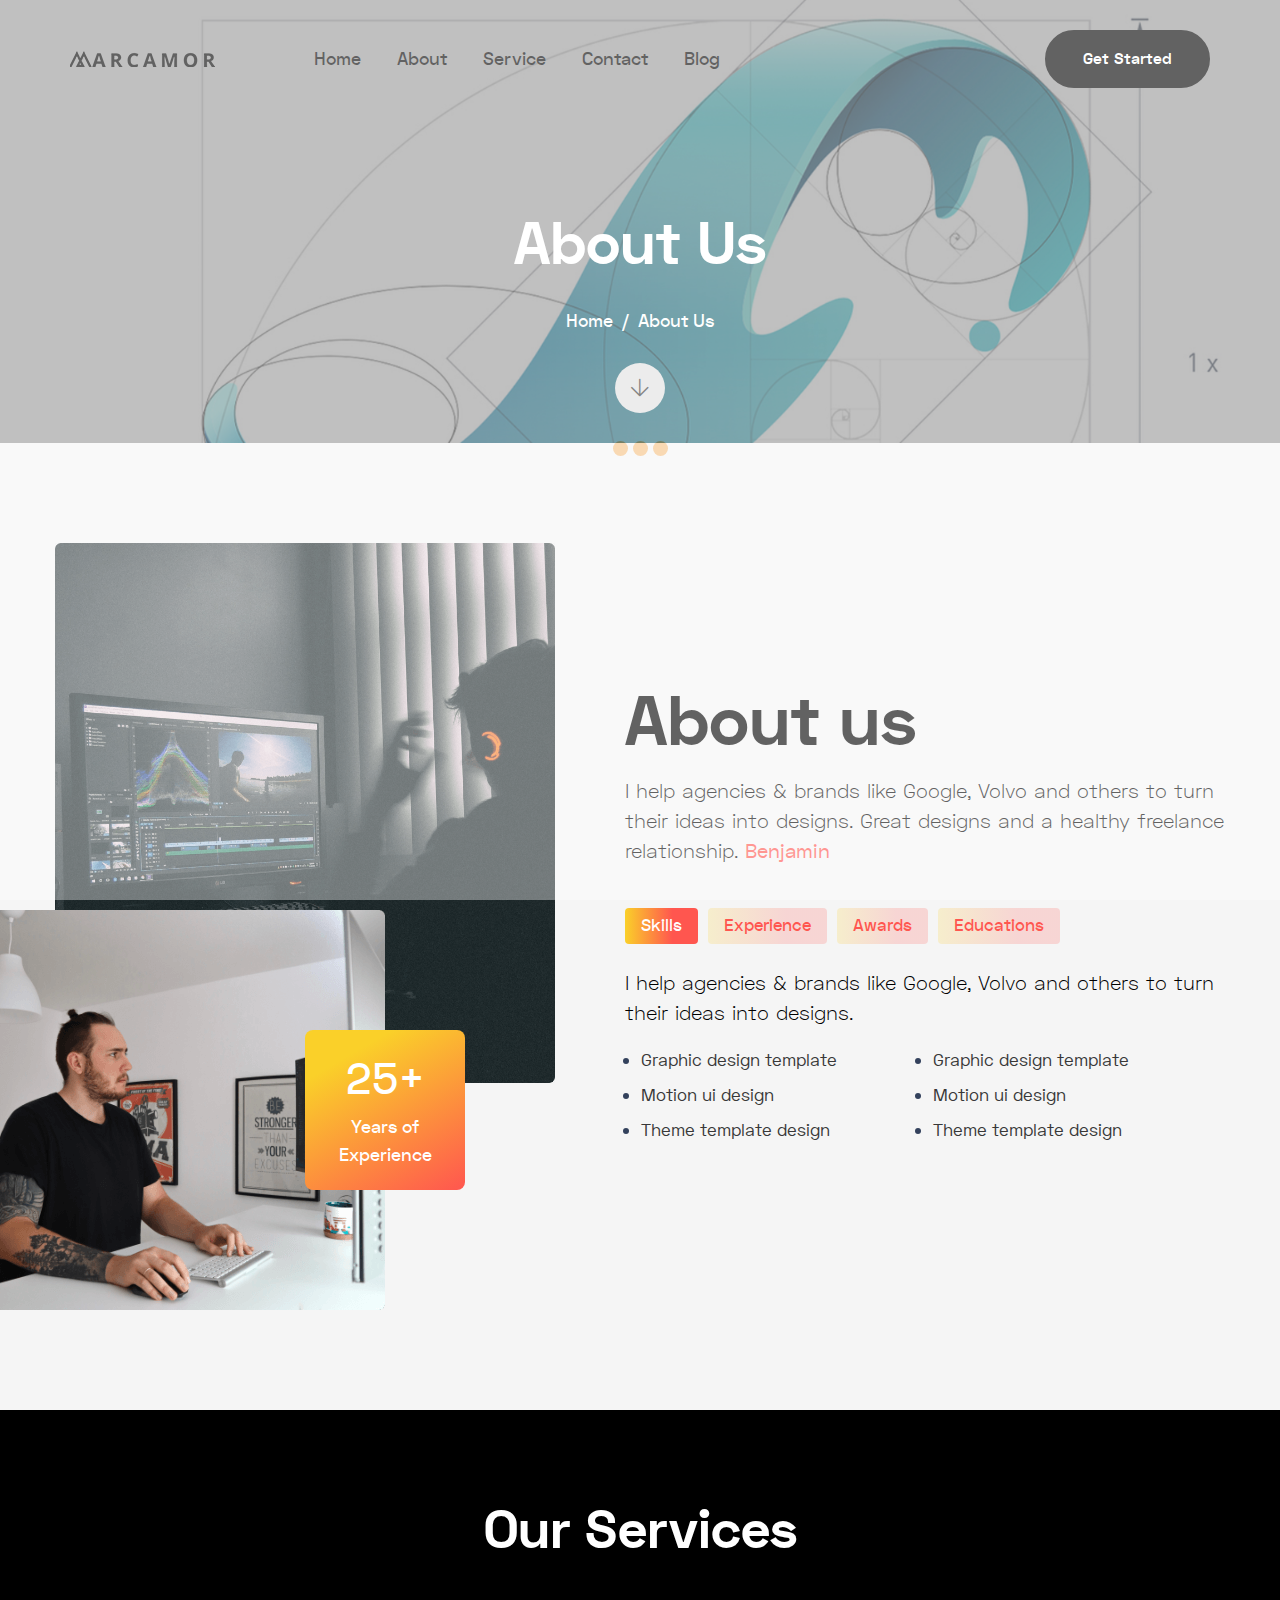
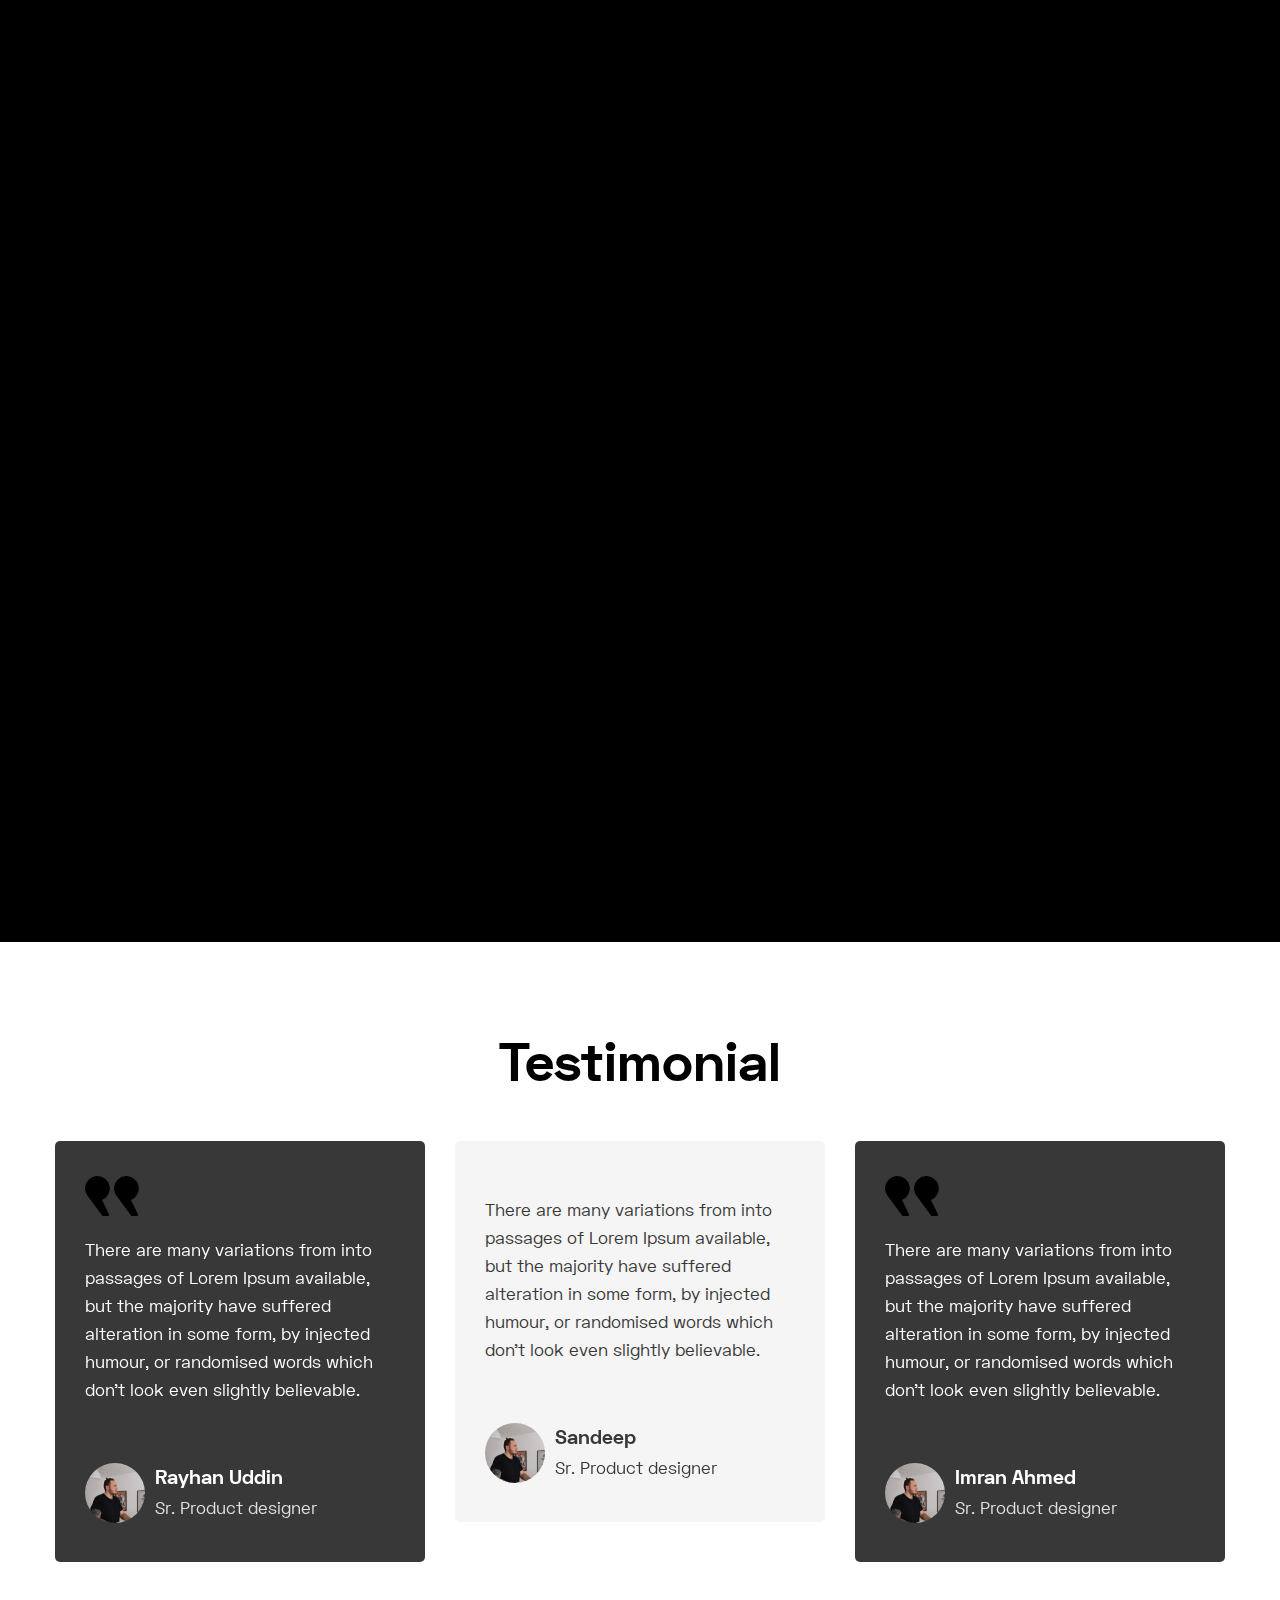
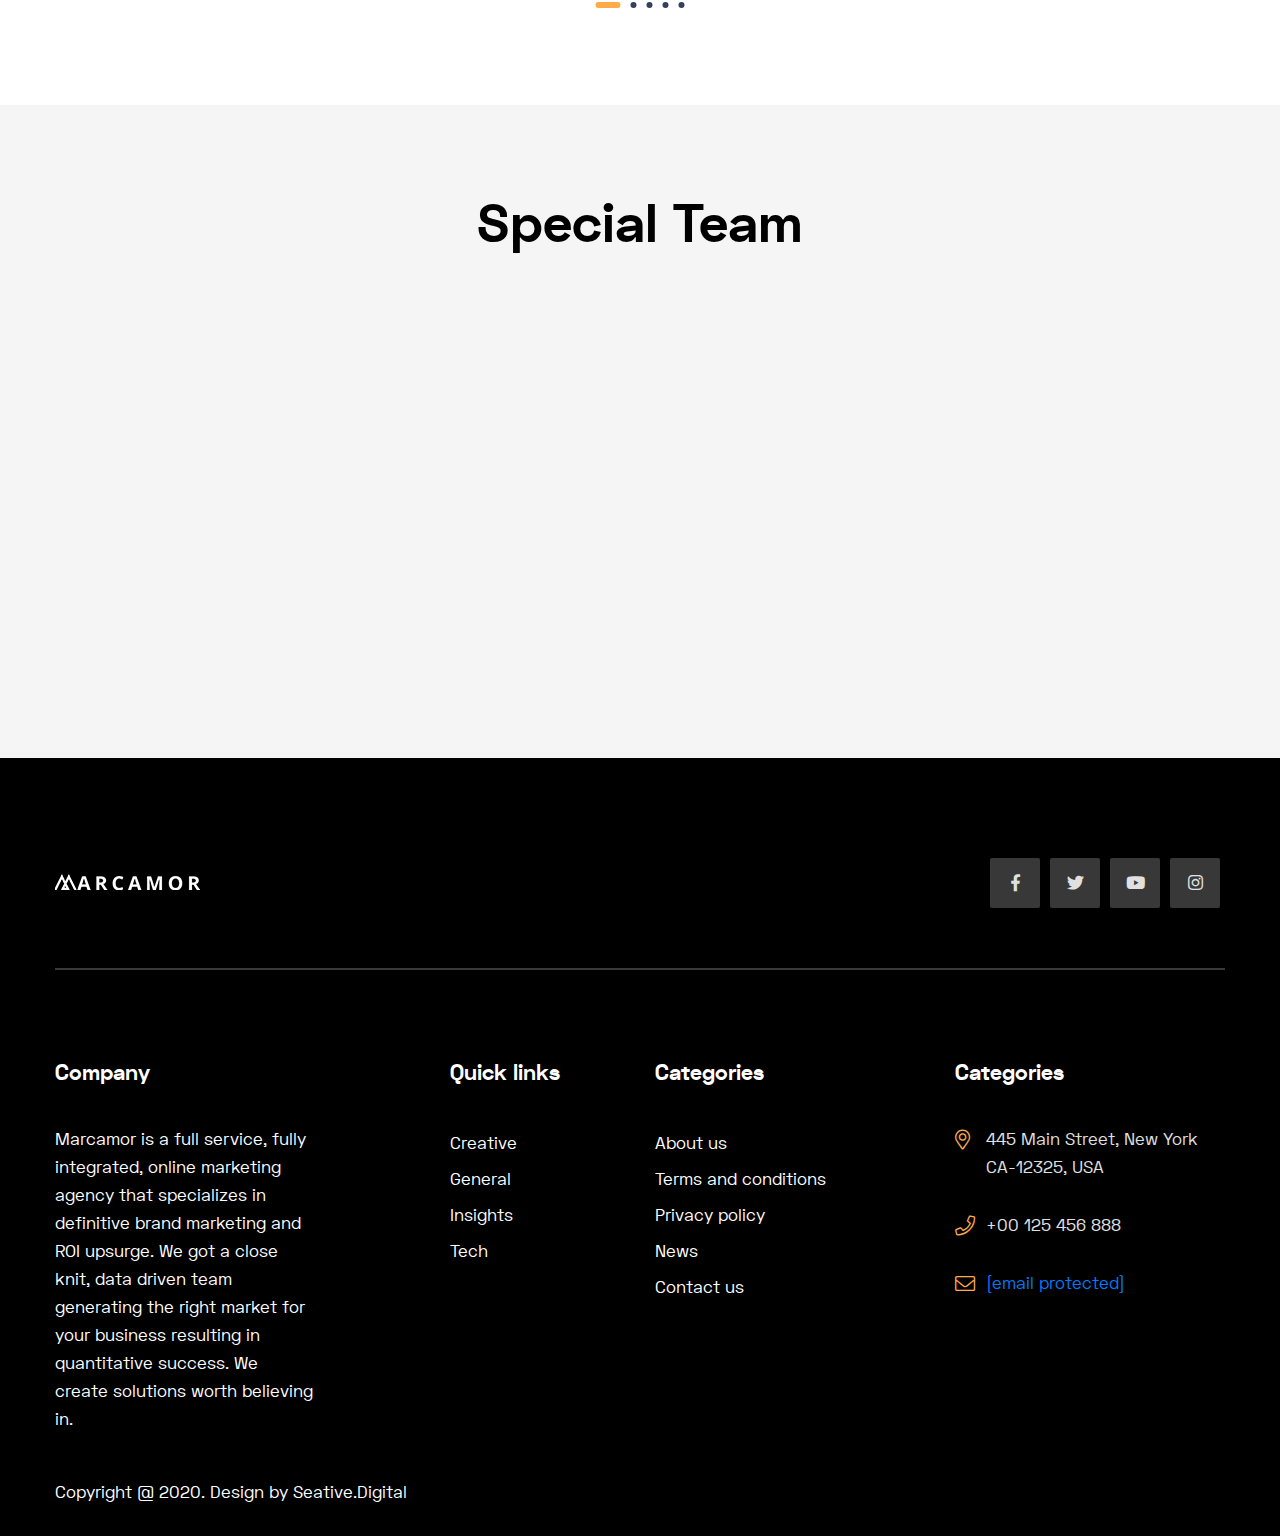
==== about-us.html @ d854a701 "changes" ====
<!doctype html>
<html lang="en">

<head>

<meta charset="utf-8">
<meta http-equiv="x-ua-compatible" content="ie=edge">
<meta name="description" content="">
<meta name="viewport" content="width=device-width, initial-scale=1, shrink-to-fit=no">

<title>marcamor</title>

<link rel="shortcut icon" href="assets/images/favicon.png" type="image/png">

<link rel="stylesheet" href="assets/css/bootstrap.min.css">

<link rel="stylesheet" href="assets/css/font-awesome.min.css">

<link rel="stylesheet" href="assets/css/magnific-popup.css">

<link rel="stylesheet" href="assets/css/animate.min.css">

<link rel="stylesheet" href="assets/css/slick.css">

<link rel="stylesheet" href="assets/css/default.css">

<link rel="stylesheet" href="assets/css/style.css">
</head>
<body class="bg-white">

<div class="preloader">
<div class="lds-ellipsis">
<span></span>
<span></span>
<span></span>
</div>
</div>


<header class="header-area header-14-area">
    <div class="header-nav">
    <div class="container-fluid">
    <div class="row">
    <div class="col-lg-12">
    <div class="navigation">
    <nav class="navbar navbar-expand-lg navbar-light ">
    <a class="navbar-brand" href="index.html"><img src="assets/images/logo-13.png" alt=""></a> 
    <button class="navbar-toggler" type="button" data-toggle="collapse" data-target="#navbarSupportedContent" aria-controls="navbarSupportedContent" aria-expanded="false" aria-label="Toggle navigation">
    <span class="toggler-icon"></span>
    <span class="toggler-icon"></span>
    <span class="toggler-icon"></span>
    </button> 
    <div class="collapse navbar-collapse sub-menu-bar" id="navbarSupportedContent">
    <ul class="navbar-nav mr-auto">
    <li class="nav-item active">
    <a class="nav-link" href="index.html">Home</a>
    <ul class="sub-menu">
    <li><a href="index.html">Home</a></li>
    </ul>
    </li>
    <li class="nav-item">
    <a class="nav-link" href="about-us.html">About </a>
    
    </li>
    <li class="nav-item">
    <a class="nav-link" href="services.html">Service </a>
    
    </li>
    
    
    <li class="nav-item">
    <a class="nav-link" href="contact.html">Contact</a>
    </li>
    <li class="nav-item">
        <a class="nav-link" href="blog.html">Blog </a>
        
        </li>
    </ul>
    </div> 
    <div class="navbar-btn d-none d-sm-block">
    <a class="main-btn" href="#">Get Started</a>
    </div>
    </nav>
    </div> 
    </div>
    </div> 
    </div>
    </div>
    </header>


<div class="page-title-area">
<div class="section__bg"></div>
<div class="container">
<div class="row">
<div class="col-lg-12">
<div class="page-title-content text-center">
<h3 class="title">About Us</h3>
<nav aria-label="breadcrumb">
<ol class="breadcrumb">
<li class="breadcrumb-item"><a href="#">Home</a></li>
<li class="breadcrumb-item active" aria-current="page">About Us</li>
</ol>
</nav>
<div class="scroll-to-down">
<a href="#portfolio-scroll"><i class="fal fa-arrow-down"></i></a>
</div>
</div>
</div>
</div>
</div>
</div>


<section class="about-2-area about-5-area">
<div class="container">
<div class="row align-items-center">
<div class="col-lg-6">
<div class="about-2-thumb mt-30 animated wow fadeInLeft" data-wow-duration="3000ms" data-wow-delay="0ms">
<div class="thumb">
<img src="assets/images/about-thumb-4.png" alt="">
</div>
<div class="thumb-2 ml-80">
<img src="assets/images/about-thumb-5.png" alt="">
<div class="box">
<h3 class="title"><span>25</span>+</h3>
<span> Years of Experience</span>
</div>
</div>
</div>
</div>
<div class="col-lg-6 col-md-9">
<div class="about-5-content">
<h3 class="title">About us</h3>
<div class="text">
<p>I help agencies & brands like Google, Volvo and others to turn their ideas into designs. Great designs and a healthy freelance relationship. <span>Benjamin</span></p>
</div>
<ul class="nav nav-pills mb-4" id="pills-tab" role="tablist">
<li class="nav-item" role="presentation">
<a class="nav-link active" id="pills-home-tab" data-toggle="pill" href="#pills-home" role="tab" aria-controls="pills-home" aria-selected="true">Skills</a>
</li>
<li class="nav-item" role="presentation">
<a class="nav-link" id="pills-profile-tab" data-toggle="pill" href="#pills-profile" role="tab" aria-controls="pills-profile" aria-selected="false">Experience</a>
</li>
<li class="nav-item" role="presentation">
<a class="nav-link" id="pills-contact-tab" data-toggle="pill" href="#pills-contact" role="tab" aria-controls="pills-contact" aria-selected="false">Awards</a>
</li>
<li class="nav-item" role="presentation">
<a class="nav-link" id="pills-4-tab" data-toggle="pill" href="#pills-4" role="tab" aria-controls="pills-4" aria-selected="false">Educations</a>
</li>
</ul>
<div class="tab-content" id="pills-tabContent">
<div class="tab-pane fade show active " id="pills-home" role="tabpanel" aria-labelledby="pills-home-tab">
<div class="text">
<p>I help agencies & brands like Google, Volvo and others to turn their ideas into designs.</p>
</div>
<div class="list d-sm-flex d-block">
<ul class="item-1">
<li><a href="#">Graphic design template</a></li>
<li><a href="#">Motion ui design</a></li>
<li><a href="#">Theme template design</a></li>
</ul>
<ul>
<li><a href="#">Graphic design template</a></li>
<li><a href="#">Motion ui design</a></li>
<li><a href="#">Theme template design</a></li>
</ul>
</div>
</div>
<div class="tab-pane fade" id="pills-profile" role="tabpanel" aria-labelledby="pills-profile-tab">
<div class="text">
<p>I help agencies & brands like Google, Volvo and others to turn their ideas into designs.</p>
</div>
<div class="list d-sm-flex d-block">
<ul class="item-1">
<li><a href="#">Graphic design template</a></li>
<li><a href="#">Motion ui design</a></li>
<li><a href="#">Theme template design</a></li>
</ul>
<ul>
<li><a href="#">Graphic design template</a></li>
<li><a href="#">Motion ui design</a></li>
<li><a href="#">Theme template design</a></li>
</ul>
</div>
</div>
<div class="tab-pane fade" id="pills-contact" role="tabpanel" aria-labelledby="pills-contact-tab">
<div class="text">
<p>I help agencies & brands like Google, Volvo and others to turn their ideas into designs.</p>
</div>
<div class="list d-sm-flex d-block">
<ul class="item-1">
<li><a href="#">Graphic design template</a></li>
<li><a href="#">Motion ui design</a></li>
<li><a href="#">Theme template design</a></li>
</ul>
<ul>
<li><a href="#">Graphic design template</a></li>
<li><a href="#">Motion ui design</a></li>
<li><a href="#">Theme template design</a></li>
</ul>
</div>
</div>
<div class="tab-pane fade" id="pills-4" role="tabpanel" aria-labelledby="pills-4-tab">
<div class="text">
<p>I help agencies & brands like Google, Volvo and others to turn their ideas into designs.</p>
</div>
<div class="list d-sm-flex d-block">
<ul class="item-1">
<li><a href="#">Graphic design template</a></li>
<li><a href="#">Motion ui design</a></li>
<li><a href="#">Theme template design</a></li>
</ul>
<ul>
<li><a href="#">Graphic design template</a></li>
<li><a href="#">Motion ui design</a></li>
<li><a href="#">Theme template design</a></li>
</ul>
</div>
</div>
</div>
</div>
</div>
</div>
</div>
</section>


<section class="services-5-area about-service-3-area">
<div class="container">
<div class="row">
<div class="col-lg-12">
<div class="services-title text-center">
<h3 class="title">Our Services</h3>
</div>
</div>
</div>
<div class="row justify-content-center">
<div class="col-lg-4 col-md-6 col-sm-8">
<div class="services-5-item animated wow fadeInLeft" data-wow-duration="1000ms" data-wow-delay="0ms">
<div class="sercices-content mt-30">
<h4 class="title">Product design</h4>
<ul>
<li>Graphic design template</li>
<li>Motion ui design</li>
<li>Theme template design</li>
<li>User interface design</li>
<li>User experience design</li>
<li>Theme template design</li>
<li>User interface design</li>
</ul>
<div class="sercices-overlay">
<a class="main-btn" href="#">More details</a>
</div>
</div>
<div class="sercices-thumb mt-30">
<img src="assets/images/services-item-1.png" alt="">
</div>
</div>
</div>
<div class="col-lg-4 col-md-6 col-sm-8">
<div class="services-5-item animated wow fadeInUp" data-wow-duration="1000ms" data-wow-delay="300ms">
<div class="sercices-thumb mt-30">
<img src="assets/images/services-item-2.png" alt="">
</div>
<div class="sercices-content mt-30">
<h4 class="title">Product design</h4>
<ul>
<li>Graphic design template</li>
<li>Motion ui design</li>
<li>Theme template design</li>
<li>User interface design</li>
<li>User experience design</li>
<li>Theme template design</li>
<li>User interface design</li>
</ul>
<div class="sercices-overlay">
<a class="main-btn" href="#">More details</a>
</div>
</div>
</div>
</div>
<div class="col-lg-4 col-md-6 col-sm-8">
<div class="services-5-item item-3 animated wow fadeInRight" data-wow-duration="1000ms" data-wow-delay="600ms">
<div class="sercices-content mt-30">
<h4 class="title">Product design</h4>
<ul>
<li>Graphic design template</li>
<li>Motion ui design</li>
<li>Theme template design</li>
<li>User interface design</li>
<li>User experience design</li>
<li>Theme template design</li>
<li>User interface design</li>
</ul>
<div class="sercices-overlay">
<a class="main-btn" href="#">More details</a>
</div>
</div>
<div class="sercices-thumb mt-30">
<img src="assets/images/services-item-3.png" alt="">
</div>
</div>
</div>
</div>
</div>
</section>


<section class="testimonial-area testimonial-5-area about-testimonial-area">
<div class="container">
<div class="row justify-content-center">
<div class="col-lg-6 col-md-9">
<div class="section-title section-title-2 text-center">
<h3 class="title">Testimonial</h3>
</div>
</div>
</div>
<div class="row testimonial-active">
<div class="col-lg-4">
<div class="testimonial-item testimonial-5-item mt-30">
<div class="quote">
<g id="Group_21" data-name="Group 21" transform="translate(0 0)">
<path data-name="Union 1" d="M47.055,40a1.21,1.21,0,0,1-1.018-.509L31.106,19.357A12.178,12.178,0,0,1,29.07,11.1,12.364,12.364,0,1,1,45.98,23.881l6.957,14.253A1.313,1.313,0,0,1,51.806,40ZM18.1,40a1.209,1.209,0,0,1-1.018-.509L2.149,19.357A12.77,12.77,0,0,1,.056,11.043,12.395,12.395,0,1,1,17.023,23.881L23.98,38.134A1.313,1.313,0,0,1,22.849,40Z" transform="translate(0 0)" />
</g>
</svg>
</div>
<p>There are many variations from into passages of Lorem Ipsum available, but the majority have suffered alteration in some form, by injected humour, or randomised words which don’t look even slightly believable.</p>
<div class="info">
<img src="assets/images/testimonial-user.png" alt="">
<h5 class="title">Sandeep </h5>
<span>Sr. Product designer</span>
</div>
</div>
</div>
<div class="col-lg-4">
<div class="testimonial-item testimonial-5-item mt-30">
<div class="quote">
<svg xmlns="http://www.w3.org/2000/svg" width="53.729" height="40" viewBox="0 0 53.729 40">
<g data-name="Group 21" transform="translate(0 0)">
<path data-name="Union 1" d="M47.055,40a1.21,1.21,0,0,1-1.018-.509L31.106,19.357A12.178,12.178,0,0,1,29.07,11.1,12.364,12.364,0,1,1,45.98,23.881l6.957,14.253A1.313,1.313,0,0,1,51.806,40ZM18.1,40a1.209,1.209,0,0,1-1.018-.509L2.149,19.357A12.77,12.77,0,0,1,.056,11.043,12.395,12.395,0,1,1,17.023,23.881L23.98,38.134A1.313,1.313,0,0,1,22.849,40Z" transform="translate(0 0)" />
</g>
</svg>
</div>
<p>There are many variations from into passages of Lorem Ipsum available, but the majority have suffered alteration in some form, by injected humour, or randomised words which don’t look even slightly believable.</p>
<div class="info">
<img src="assets/images/testimonial-user.png" alt="">
<h5 class="title">Imran Ahmed</h5>
<span>Sr. Product designer</span>
</div>
</div>
</div>
<div class="col-lg-4">
<div class="testimonial-item testimonial-5-item mt-30">
<div class="quote">
<svg xmlns="http://www.w3.org/2000/svg" width="53.729" height="40" viewBox="0 0 53.729 40">
<g data-name="Group 21" transform="translate(0 0)">
<path data-name="Union 1" d="M47.055,40a1.21,1.21,0,0,1-1.018-.509L31.106,19.357A12.178,12.178,0,0,1,29.07,11.1,12.364,12.364,0,1,1,45.98,23.881l6.957,14.253A1.313,1.313,0,0,1,51.806,40ZM18.1,40a1.209,1.209,0,0,1-1.018-.509L2.149,19.357A12.77,12.77,0,0,1,.056,11.043,12.395,12.395,0,1,1,17.023,23.881L23.98,38.134A1.313,1.313,0,0,1,22.849,40Z" transform="translate(0 0)" />
</g>
</svg>
</div>
<p>There are many variations from into passages of Lorem Ipsum available, but the majority have suffered alteration in some form, by injected humour, or randomised words which don’t look even slightly believable.</p>
<div class="info">
<img src="assets/images/testimonial-user.png" alt="">
<h5 class="title">Yarini</h5>
<span>Sr. Product designer</span>
</div>
</div>
</div>
<div class="col-lg-4">
<div class="testimonial-item testimonial-5-item mt-30">
<div class="quote">
<svg xmlns="http://www.w3.org/2000/svg" width="53.729" height="40" viewBox="0 0 53.729 40">
<g data-name="Group 21" transform="translate(0 0)">
<path data-name="Union 1" d="M47.055,40a1.21,1.21,0,0,1-1.018-.509L31.106,19.357A12.178,12.178,0,0,1,29.07,11.1,12.364,12.364,0,1,1,45.98,23.881l6.957,14.253A1.313,1.313,0,0,1,51.806,40ZM18.1,40a1.209,1.209,0,0,1-1.018-.509L2.149,19.357A12.77,12.77,0,0,1,.056,11.043,12.395,12.395,0,1,1,17.023,23.881L23.98,38.134A1.313,1.313,0,0,1,22.849,40Z" transform="translate(0 0)" />
</g>
</svg>
</div>
<p>There are many variations from into passages of Lorem Ipsum available, but the majority have suffered alteration in some form, by injected humour, or randomised words which don’t look even slightly believable.</p>
<div class="info">
<img src="assets/images/testimonial-user.png" alt="">
<h5 class="title">Mosharof Hossain</h5>
<span>Sr. Product designer</span>
</div>
</div>
</div>
<div class="col-lg-4">
<div class="testimonial-item testimonial-5-item mt-30">
<div class="quote">
<svg xmlns="http://www.w3.org/2000/svg" width="53.729" height="40" viewBox="0 0 53.729 40">
<g data-name="Group 21" transform="translate(0 0)">
<path data-name="Union 1" d="M47.055,40a1.21,1.21,0,0,1-1.018-.509L31.106,19.357A12.178,12.178,0,0,1,29.07,11.1,12.364,12.364,0,1,1,45.98,23.881l6.957,14.253A1.313,1.313,0,0,1,51.806,40ZM18.1,40a1.209,1.209,0,0,1-1.018-.509L2.149,19.357A12.77,12.77,0,0,1,.056,11.043,12.395,12.395,0,1,1,17.023,23.881L23.98,38.134A1.313,1.313,0,0,1,22.849,40Z" transform="translate(0 0)" />
</g>
</svg>
</div>
<p>There are many variations from into passages of Lorem Ipsum available, but the majority have suffered alteration in some form, by injected humour, or randomised words which don’t look even slightly believable.</p>
<div class="info">
<img src="assets/images/testimonial-user.png" alt="">
<h5 class="title">Rayhan Uddin</h5>
<span>Sr. Product designer</span>
</div>
</div>
</div>
</div>
</div>
</section>


<section class="team-2-area team-about-3 gray-bg">
<div class="container">
<div class="row">
<div class="col-lg-12">
<div class="section-title text-center">
<h3 class="title">Special Team</h3>
</div>
</div>
</div>
<div class="row justify-content-center">
<div class="col-lg-3 col-md-6 col-sm-8">
<div class="team-2-item mt-30 animated wow fadeInUp" data-wow-duration="1000ms" data-wow-delay="0ms">
<img src="assets/images/team-member.png" alt="">
<div class="team-overlay">
<div class="item">
<h4 class="title">Sandeep </h4>
<span>Product Designer</span>
<ul>
<li><a href="#"><i class="fab fa-facebook-f"></i></a></li>
<li><a href="#"><i class="fab fa-twitter"></i></a></li>
<li><a href="#"><i class="fab fa-youtube"></i></a></li>
<li><a href="#"><i class="fab fa-instagram"></i></a></li>
</ul>
</div>
</div>
<div class="team-overlay-2 text-center">
<img src="assets/images/team-1.png" alt="">
<h4 class="title">Sandeep </h4>
<span>Product Designer</span>
</div>
</div>
</div>
<div class="col-lg-3 col-md-6 col-sm-8">
<div class="team-2-item mt-30 animated wow fadeInUp" data-wow-duration="1000ms" data-wow-delay="300ms">
<img src="assets/images/team-member.png" alt="">
<div class="team-overlay">
<div class="item">
<h4 class="title">Yarini</h4>
<span>Product Designer</span>
<ul>
<li><a href="#"><i class="fab fa-facebook-f"></i></a></li>
<li><a href="#"><i class="fab fa-twitter"></i></a></li>
<li><a href="#"><i class="fab fa-youtube"></i></a></li>
<li><a href="#"><i class="fab fa-instagram"></i></a></li>
</ul>
</div>
</div>
<div class="team-overlay-2 text-center">
<img src="assets/images/team-1.png" alt="">
<h4 class="title">Yarini</h4>
<span>Product Designer</span>
</div>
</div>
</div>
<div class="col-lg-3 col-md-6 col-sm-8">
<div class="team-2-item mt-30 animated wow fadeInUp" data-wow-duration="1000ms" data-wow-delay="600ms">
<img src="assets/images/team-member.png" alt="">
<div class="team-overlay">
 <div class="item">
<h4 class="title">Rayhan Uddin</h4>
<span>Product Designer</span>
<ul>
<li><a href="#"><i class="fab fa-facebook-f"></i></a></li>
<li><a href="#"><i class="fab fa-twitter"></i></a></li>
<li><a href="#"><i class="fab fa-youtube"></i></a></li>
<li><a href="#"><i class="fab fa-instagram"></i></a></li>
</ul>
</div>
</div>
<div class="team-overlay-2 text-center">
<img src="assets/images/team-2.png" alt="">
<h4 class="title">Rayhan Uddin</h4>
<span>Product Designer</span>
</div>
</div>
</div>
<div class="col-lg-3 col-md-6 col-sm-8">
<div class="team-2-item mt-30 animated wow fadeInUp" data-wow-duration="1000ms" data-wow-delay="900ms">
<img src="assets/images/team-member.png" alt="">
<div class="team-overlay">
<div class="item">
<h4 class="title">Thaherul Islam</h4>
<span>Product Designer</span>
<ul>
<li><a href="#"><i class="fab fa-facebook-f"></i></a></li>
<li><a href="#"><i class="fab fa-twitter"></i></a></li>
<li><a href="#"><i class="fab fa-youtube"></i></a></li>
<li><a href="#"><i class="fab fa-instagram"></i></a></li>
</ul>
</div>
</div>
<div class="team-overlay-2 text-center">
<img src="assets/images/team-3.png" alt="">
<h4 class="title">Thaherul Islam</h4>
<span>Product Designer</span>
</div>
</div>
</div>
</div>
</div>
</section>


<footer class="footer-area">
<div class="container">
<div class="row">
<div class="col-lg-12">
<div class="footer-top d-block d-sm-flex  justify-content-between align-items-center">
<div class="footer-logo">
<a href="#"><img src="assets/images/logo.png" alt=""></a>
</div>
<div class="footer-social">
<ul>
<li><a href="#"><i class="fab fa-facebook-f"></i></a></li>
<li><a href="#"><i class="fab fa-twitter"></i></a></li>
<li><a href="#"><i class="fab fa-youtube"></i></a></li>
<li><a href="#"><i class="fab fa-instagram"></i></a></li>
</ul>
</div>
</div>
</div>
</div>
<div class="footer-item">
<div class="row">
<div class="col-lg-3 col-md-6">
<div class="footer-about mt-30">
<h4 class="title">Company</h4>
<p>
    Marcamor is a full service, fully integrated, online marketing agency that specializes in definitive brand marketing and ROI upsurge. We got a close knit, data driven team generating the right market for your business resulting in quantitative success. We create solutions worth believing in.</p>
</div>
</div>
<div class="col-lg-3 col-md-6 col-sm-6">
<div class="footer-list mt-30 ml-95">
<h4 class="title">Quick links</h4>
<ul>
<li><a href="#">Creative</a></li>
<li><a href="#">General</a></li>
<li><a href="#">Insights</a></li>
<li><a href="#">Tech</a></li>
</ul>
</div>
</div>
<div class="col-lg-3 col-md-6 col-sm-6">
<div class="footer-list mt-30">
<h4 class="title">Categories</h4>
<ul>
<li><a href="#">About us</a></li>
<li><a href="#">Terms and conditions</a></li>
<li><a href="#">Privacy policy</a></li>
<li><a href="#">News</a></li>
<li><a href="#">Contact us</a></li>
</ul>
</div>
</div>
<div class="col-lg-3 col-md-6">
<div class="footer-info mt-30">
<h3 class="title">Categories</h3>
<ul>
<li><i class="fal fa-map-marker-alt"></i> 445 Main Street, New York CA-12325, USA </li>
<li><i class="fal fa-phone"></i> +00 125 456 888 </li>
<li><i class="fal fa-envelope"></i> <a href="https://quomodothemes.website/cdn-cgi/l/email-protection" class="__cf_email__" data-cfemail="8be8e4e5ffeae8ffcbeae9eae7e7a5e8e4e6">[email&#160;protected]</a> </li>
</ul>
</div>
</div>
</div>
</div>
<div class="row">
<div class="col-lg-12">
<div class="footer-copyright">
<p>Copyright @ 2020. Design by Seative.Digital</p>
</div>
</div>
</div>
</div>
</footer>


<a class="back-to-top">
<i class="fal fa-angle-up"></i>
</a>


<script data-cfasync="false" src="../../../cdn-cgi/scripts/5c5dd728/cloudflare-static/email-decode.min.js"></script><script src="assets/js/vendor/modernizr-3.6.0.min.js"></script>
<script src="assets/js/vendor/jquery-1.12.4.min.js"></script>

<script src="assets/js/bootstrap.min.js"></script>
<script src="assets/js/popper.min.js"></script>

<script src="assets/js/jquery.appear.min.js"></script>

<script src="assets/js/slick.min.js"></script>

<script src="assets/js/wow.js"></script>

<script src="assets/js/isotope.pkgd.min.js"></script>

<script src="assets/js/imagesloaded.pkgd.min.js"></script>

<script src="assets/js/jquery.magnific-popup.min.js"></script>

<script src="assets/js/main.js"></script>
</body>

</html>
---- assets/css/default.css ----
.mt-5{margin-top:5px}.mt-10{margin-top:10px}.mt-15{margin-top:15px}.mt-20{margin-top:20px}.mt-25{margin-top:25px}.mt-30{margin-top:30px}.mt-35{margin-top:35px}.mt-40{margin-top:40px}.mt-45{margin-top:45px}.mt-50{margin-top:50px}.mt-55{margin-top:55px}.mt-60{margin-top:60px}.mt-65{margin-top:65px}.mt-70{margin-top:70px}.mt-75{margin-top:75px}.mt-80{margin-top:80px}.mt-85{margin-top:85px}.mt-90{margin-top:90px}.mt-95{margin-top:95px}.mt-100{margin-top:100px}.mt-105{margin-top:105px}.mt-110{margin-top:110px}.mt-115{margin-top:115px}.mt-120{margin-top:120px}.mt-125{margin-top:125px}.mt-130{margin-top:130px}.mt-135{margin-top:135px}.mt-140{margin-top:140px}.mt-145{margin-top:145px}.mt-150{margin-top:150px}.mt-155{margin-top:155px}.mt-160{margin-top:160px}.mt-165{margin-top:165px}.mt-170{margin-top:170px}.mt-175{margin-top:175px}.mt-180{margin-top:180px}.mt-185{margin-top:185px}.mt-190{margin-top:190px}.mt-195{margin-top:195px}.mt-200{margin-top:200px}.mb-5{margin-bottom:5px}.mb-10{margin-bottom:10px}.mb-15{margin-bottom:15px}.mb-20{margin-bottom:20px}.mb-25{margin-bottom:25px}.mb-30{margin-bottom:30px}.mb-35{margin-bottom:35px}.mb-40{margin-bottom:40px}.mb-45{margin-bottom:45px}.mb-50{margin-bottom:50px}.mb-55{margin-bottom:55px}.mb-60{margin-bottom:60px}.mb-65{margin-bottom:65px}.mb-70{margin-bottom:70px}.mb-75{margin-bottom:75px}.mb-80{margin-bottom:80px}.mb-85{margin-bottom:85px}.mb-90{margin-bottom:90px}.mb-95{margin-bottom:95px}.mb-100{margin-bottom:100px}.mb-105{margin-bottom:105px}.mb-110{margin-bottom:110px}.mb-115{margin-bottom:115px}.mb-120{margin-bottom:120px}.mb-125{margin-bottom:125px}.mb-130{margin-bottom:130px}.mb-135{margin-bottom:135px}.mb-140{margin-bottom:140px}.mb-145{margin-bottom:145px}.mb-150{margin-bottom:150px}.mb-155{margin-bottom:155px}.mb-160{margin-bottom:160px}.mb-165{margin-bottom:165px}.mb-170{margin-bottom:170px}.mb-175{margin-bottom:175px}.mb-180{margin-bottom:180px}.mb-185{margin-bottom:185px}.mb-190{margin-bottom:190px}.mb-195{margin-bottom:195px}.mb-200{margin-bottom:200px}.ml-5{margin-left:5px}.ml-10{margin-left:10px}.ml-15{margin-left:15px}.ml-20{margin-left:20px}.ml-25{margin-left:25px}.ml-30{margin-left:30px}.ml-35{margin-left:35px}.ml-40{margin-left:40px}.ml-45{margin-left:45px}.ml-50{margin-left:50px}.ml-55{margin-left:55px}.ml-60{margin-left:60px}.ml-65{margin-left:65px}.ml-70{margin-left:70px}.ml-75{margin-left:75px}.ml-80{margin-left:80px}.ml-85{margin-left:85px}.ml-90{margin-left:90px}.ml-95{margin-left:95px}.ml-100{margin-left:100px}.ml-105{margin-left:105px}.ml-110{margin-left:110px}.ml-115{margin-left:115px}.ml-120{margin-left:120px}.ml-125{margin-left:125px}.ml-130{margin-left:130px}.ml-135{margin-left:135px}.ml-140{margin-left:140px}.ml-145{margin-left:145px}.ml-150{margin-left:150px}.ml-155{margin-left:155px}.ml-160{margin-left:160px}.ml-165{margin-left:165px}.ml-170{margin-left:170px}.ml-175{margin-left:175px}.ml-180{margin-left:180px}.ml-185{margin-left:185px}.ml-190{margin-left:190px}.ml-195{margin-left:195px}.ml-200{margin-left:200px}.mr-5{margin-right:5px}.mr-10{margin-right:10px}.mr-15{margin-right:15px}.mr-20{margin-right:20px}.mr-25{margin-right:25px}.mr-30{margin-right:30px}.mr-35{margin-right:35px}.mr-40{margin-right:40px}.mr-45{margin-right:45px}.mr-50{margin-right:50px}.mr-55{margin-right:55px}.mr-60{margin-right:60px}.mr-65{margin-right:65px}.mr-70{margin-right:70px}.mr-75{margin-right:75px}.mr-80{margin-right:80px}.mr-85{margin-right:85px}.mr-90{margin-right:90px}.mr-95{margin-right:95px}.mr-100{margin-right:100px}.mr-105{margin-right:105px}.mr-110{margin-right:110px}.mr-115{margin-right:115px}.mr-120{margin-right:120px}.mr-125{margin-right:125px}.mr-130{margin-right:130px}.mr-135{margin-right:135px}.mr-140{margin-right:140px}.mr-145{margin-right:145px}.mr-150{margin-right:150px}.mr-155{margin-right:155px}.mr-160{margin-right:160px}.mr-165{margin-right:165px}.mr-170{margin-right:170px}.mr-175{margin-right:175px}.mr-180{margin-right:180px}.mr-185{margin-right:185px}.mr-190{margin-right:190px}.mr-195{margin-right:195px}.mr-200{margin-right:200px}.pt-5{padding-top:5px}.pt-10{padding-top:10px}.pt-15{padding-top:15px}.pt-20{padding-top:20px}.pt-25{padding-top:25px}.pt-30{padding-top:30px}.pt-35{padding-top:35px}.pt-40{padding-top:40px}.pt-45{padding-top:45px}.pt-50{padding-top:50px}.pt-55{padding-top:55px}.pt-60{padding-top:60px}.pt-65{padding-top:65px}.pt-70{padding-top:70px}.pt-75{padding-top:75px}.pt-80{padding-top:80px}.pt-85{padding-top:85px}.pt-90{padding-top:90px}.pt-95{padding-top:95px}.pt-100{padding-top:100px}.pt-105{padding-top:105px}.pt-110{padding-top:110px}.pt-115{padding-top:115px}.pt-120{padding-top:120px}.pt-125{padding-top:125px}.pt-130{padding-top:130px}.pt-135{padding-top:135px}.pt-140{padding-top:140px}.pt-145{padding-top:145px}.pt-150{padding-top:150px}.pt-155{padding-top:155px}.pt-160{padding-top:160px}.pt-165{padding-top:165px}.pt-170{padding-top:170px}.pt-175{padding-top:175px}.pt-180{padding-top:180px}.pt-185{padding-top:185px}.pt-190{padding-top:190px}.pt-195{padding-top:195px}.pt-200{padding-top:200px}.pb-5{padding-bottom:5px}.pb-10{padding-bottom:10px}.pb-15{padding-bottom:15px}.pb-20{padding-bottom:20px}.pb-25{padding-bottom:25px}.pb-30{padding-bottom:30px}.pb-35{padding-bottom:35px}.pb-40{padding-bottom:40px}.pb-45{padding-bottom:45px}.pb-50{padding-bottom:50px}.pb-55{padding-bottom:55px}.pb-60{padding-bottom:60px}.pb-65{padding-bottom:65px}.pb-70{padding-bottom:70px}.pb-75{padding-bottom:75px}.pb-80{padding-bottom:80px}.pb-85{padding-bottom:85px}.pb-90{padding-bottom:90px}.pb-95{padding-bottom:95px}.pb-100{padding-bottom:100px}.pb-105{padding-bottom:105px}.pb-110{padding-bottom:110px}.pb-115{padding-bottom:115px}.pb-120{padding-bottom:120px}.pb-125{padding-bottom:125px}.pb-130{padding-bottom:130px}.pb-135{padding-bottom:135px}.pb-140{padding-bottom:140px}.pb-145{padding-bottom:145px}.pb-150{padding-bottom:150px}.pb-155{padding-bottom:155px}.pb-160{padding-bottom:160px}.pb-165{padding-bottom:165px}.pb-170{padding-bottom:170px}.pb-175{padding-bottom:175px}.pb-180{padding-bottom:180px}.pb-185{padding-bottom:185px}.pb-190{padding-bottom:190px}.pb-195{padding-bottom:195px}.pb-200{padding-bottom:200px}.pl-0{padding-left:0}.pl-5{padding-left:5px}.pl-10{padding-left:10px}.pl-15{padding-left:15px}.pl-20{padding-left:20px}.pl-25{padding-left:25px}.pl-30{padding-left:30px}.pl-35{padding-left:35px}.pl-40{padding-left:40px}.pl-45{padding-left:45px}.pl-50{padding-left:50px}.pl-55{padding-left:55px}.pl-60{padding-left:60px}.pl-65{padding-left:65px}.pl-70{padding-left:70px}.pl-75{padding-left:75px}.pl-80{padding-left:80px}.pl-85{padding-left:85px}.pl-90{padding-left:90px}.pl-100{padding-left:100px}.pl-105{padding-left:105px}.pl-110{padding-left:110px}.pl-115{padding-left:115px}.pl-120{padding-left:120px}.pl-125{padding-left:125px}.pr-0{padding-right:0}.pr-5{padding-right:5px}.pr-10{padding-right:10px}.pr-15{padding-right:15px}.pr-20{padding-right:20px}.pr-25{padding-right:25px}.pr-30{padding-right:30px}.pr-35{padding-right:35px}.pr-40{padding-right:40px}.pr-45{padding-right:45px}.pr-50{padding-right:50px}.pr-55{padding-right:55px}.pr-60{padding-right:60px}.pr-65{padding-right:65px}.pr-70{padding-right:70px}.pr-75{padding-right:75px}.pr-80{padding-right:80px}.pr-85{padding-right:85px}.pr-90{padding-right:90px}.pr-95{padding-right:95px}.pr-100{padding-right:100px}.pr-105{padding-right:105px}.gray-bg{background:#f5f5f5}.white-bg{background:#fff}.black-bg{background:#222}.white{color:#fff}.black{color:#222}[data-overlay]{position:relative}[data-overlay]::before{background:#000 none repeat scroll 0 0;content:"";height:100%;left:0;position:absolute;top:0;width:100%;z-index:1}[data-overlay="3"]::before{opacity:.3}[data-overlay="4"]::before{opacity:.4}[data-overlay="5"]::before{opacity:.5}[data-overlay="6"]::before{opacity:.6}[data-overlay="7"]::before{opacity:.7}[data-overlay="8"]::before{opacity:.8}[data-overlay="9"]::before{opacity:.9}
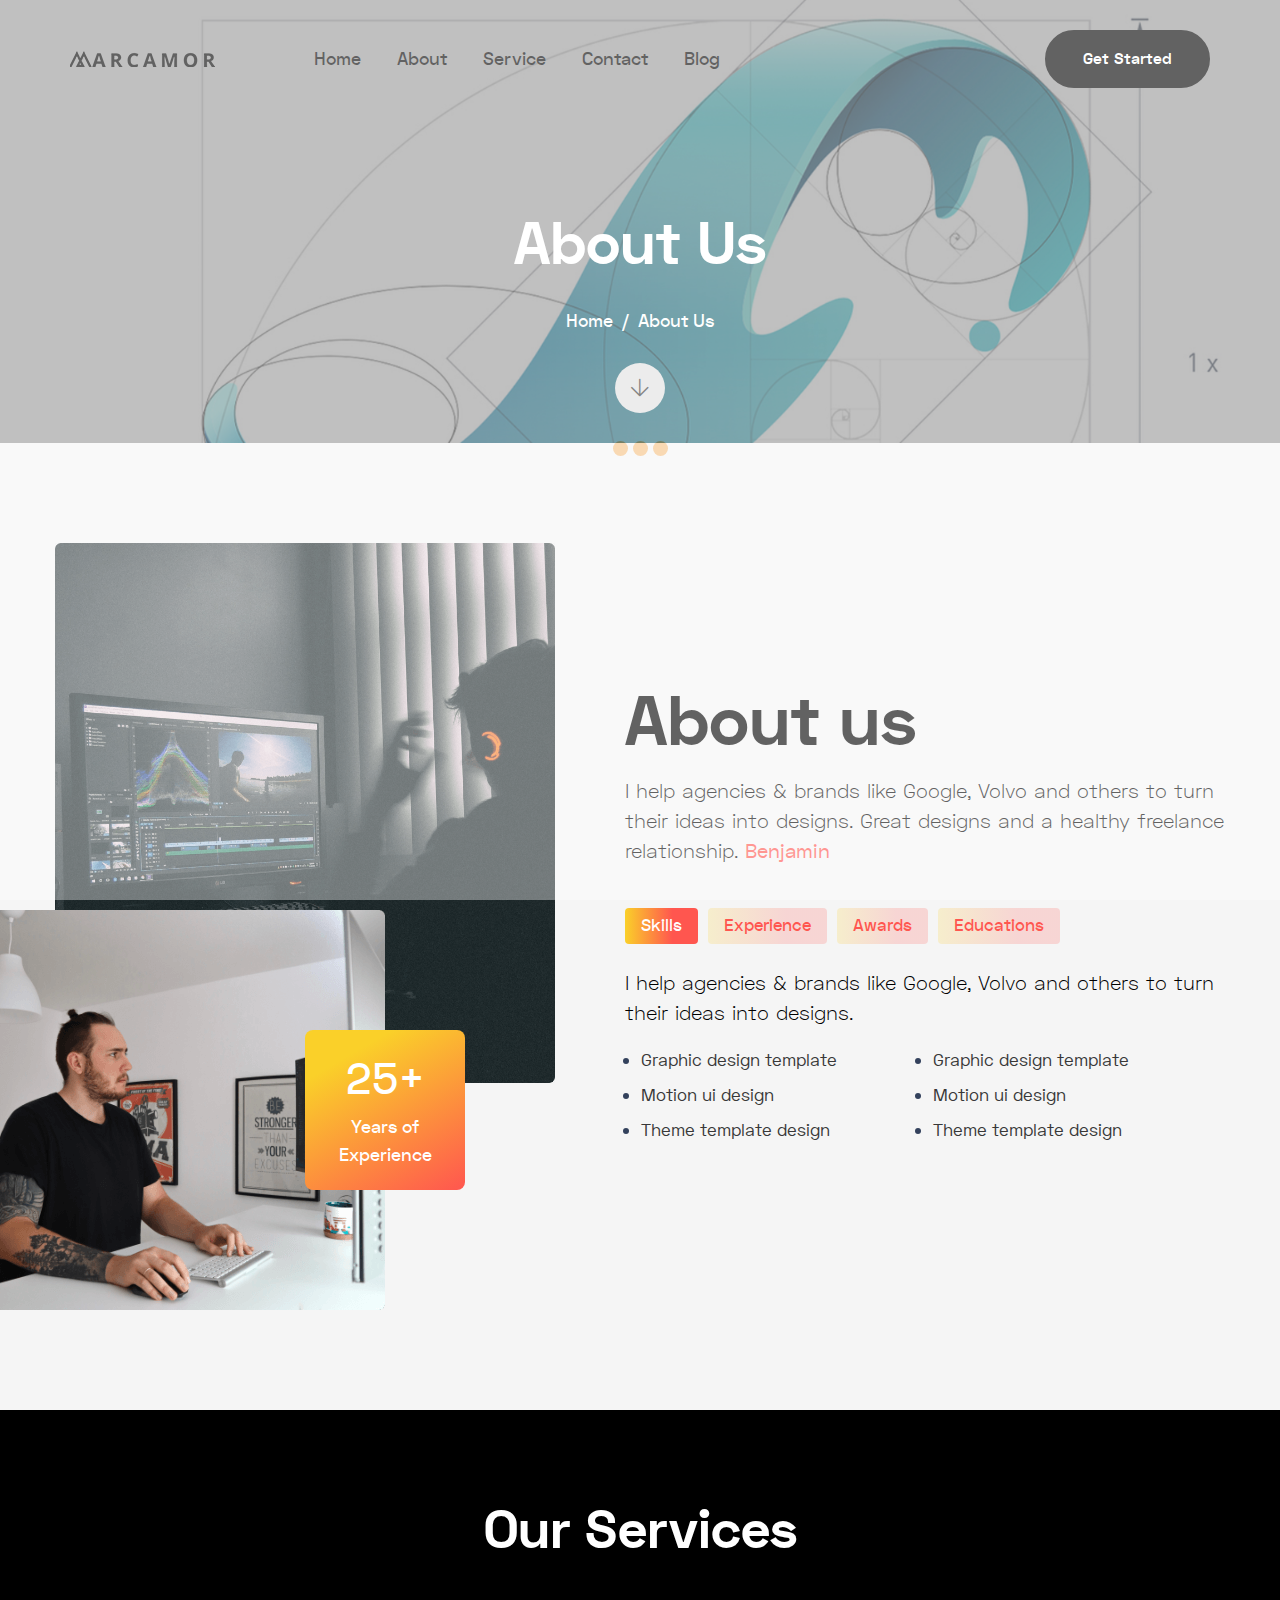
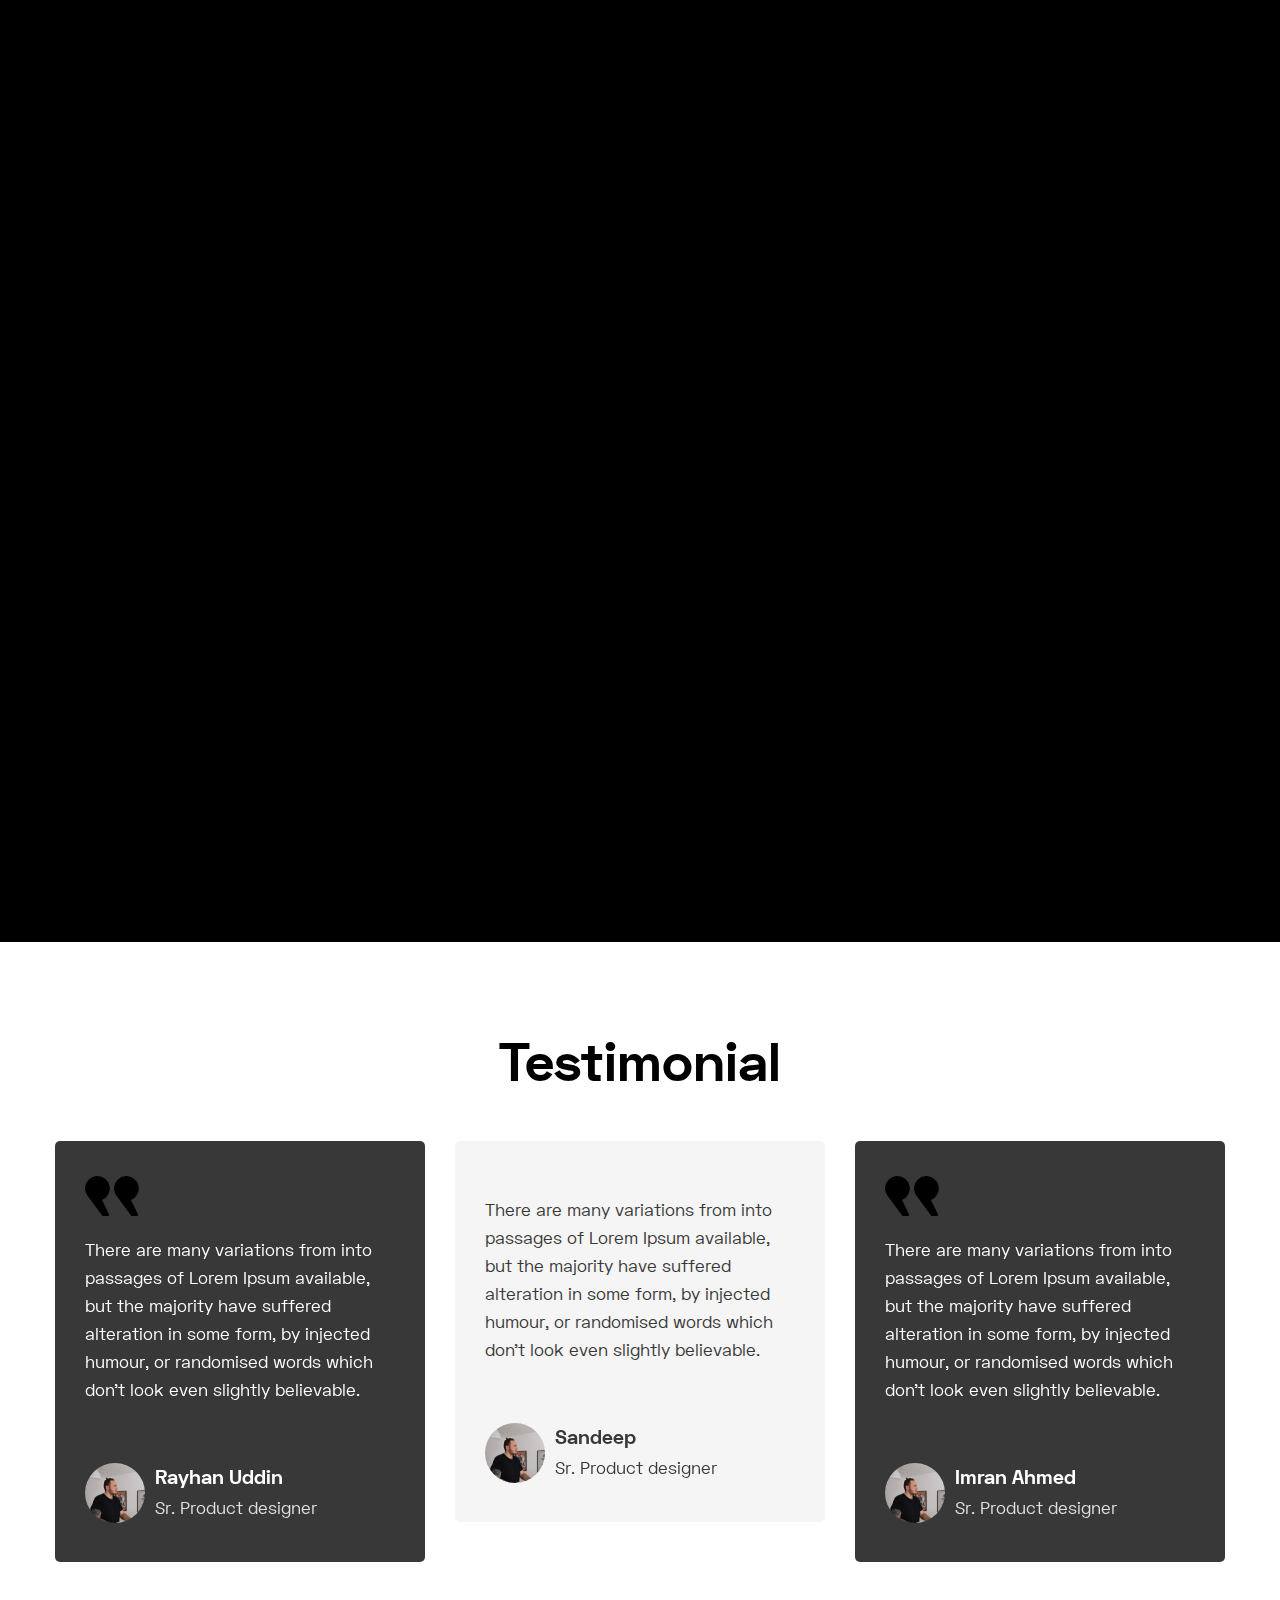
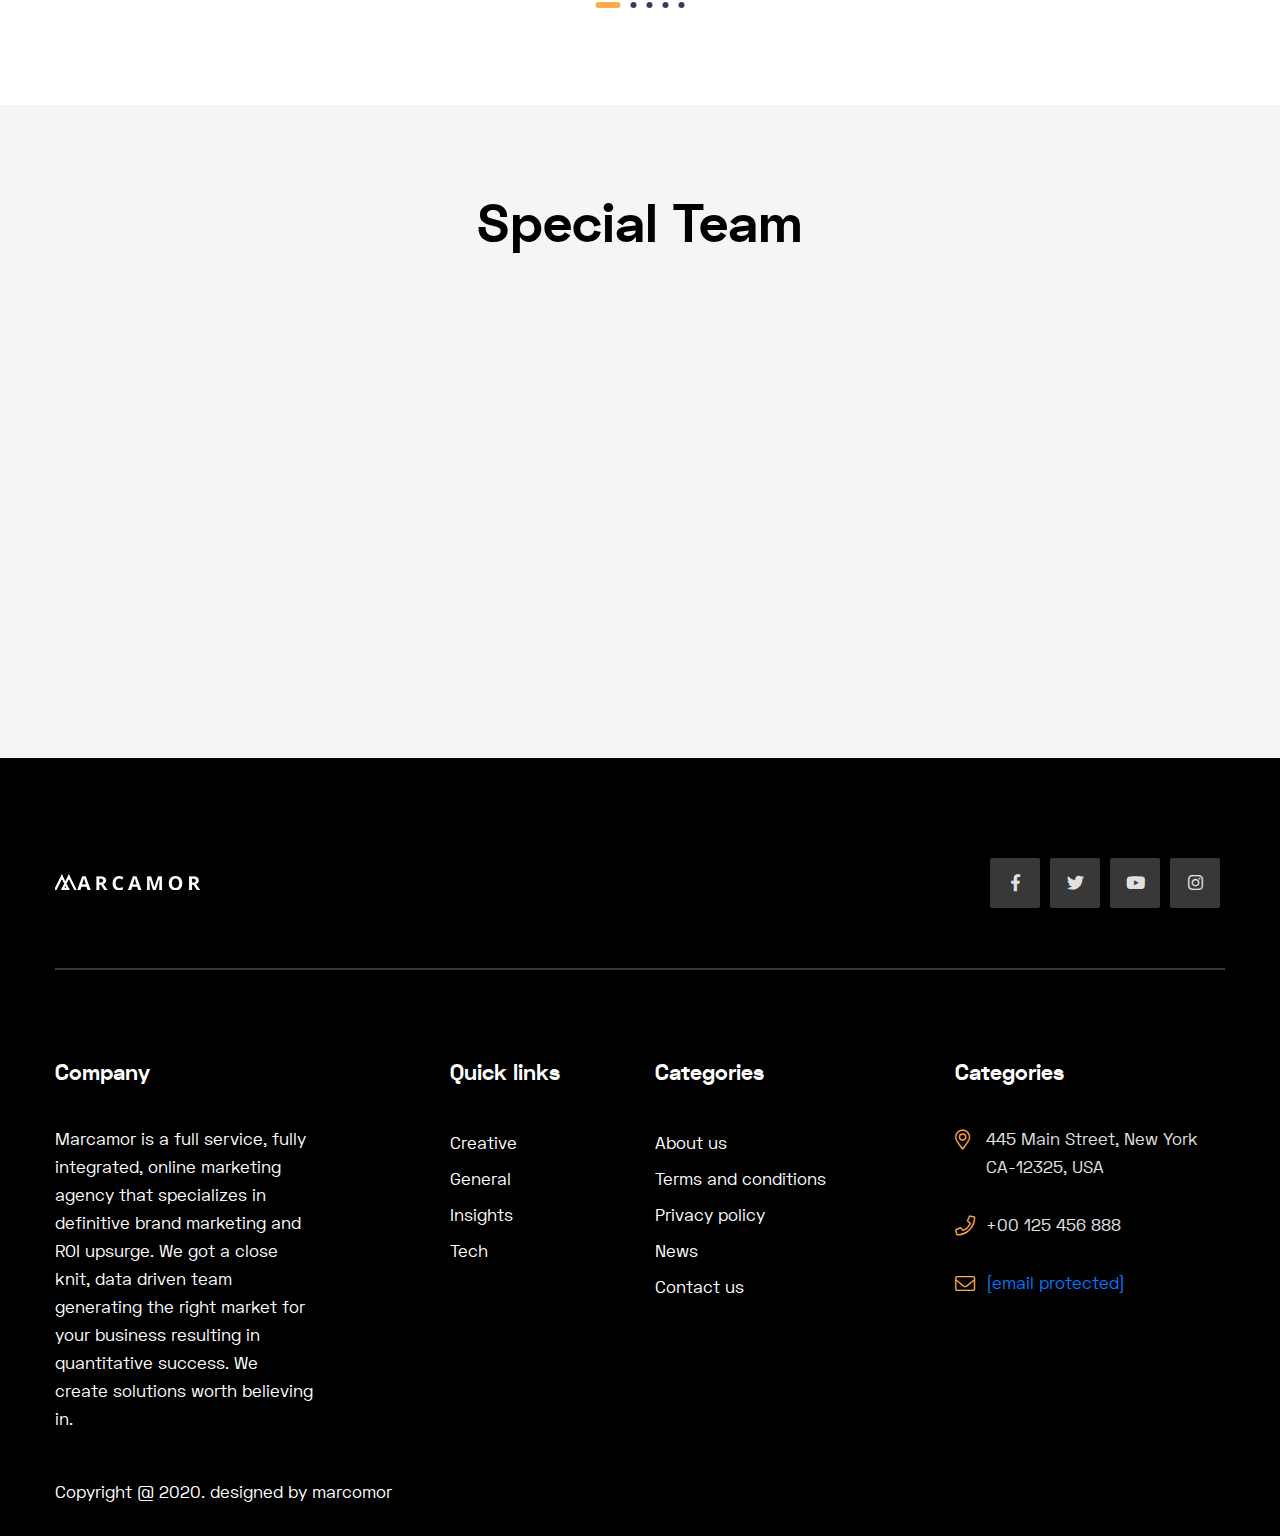
==== commit f12fd14c: "commit" ====
--- a/about-us.html
+++ b/about-us.html
@@ -575,7 +575,7 @@
 <div class="row">
 <div class="col-lg-12">
 <div class="footer-copyright">
-<p>Copyright @ 2020. Design by Seative.Digital</p>
+<p>Copyright @ 2020. designed by marcomor</p>
 </div>
 </div>
 </div>
